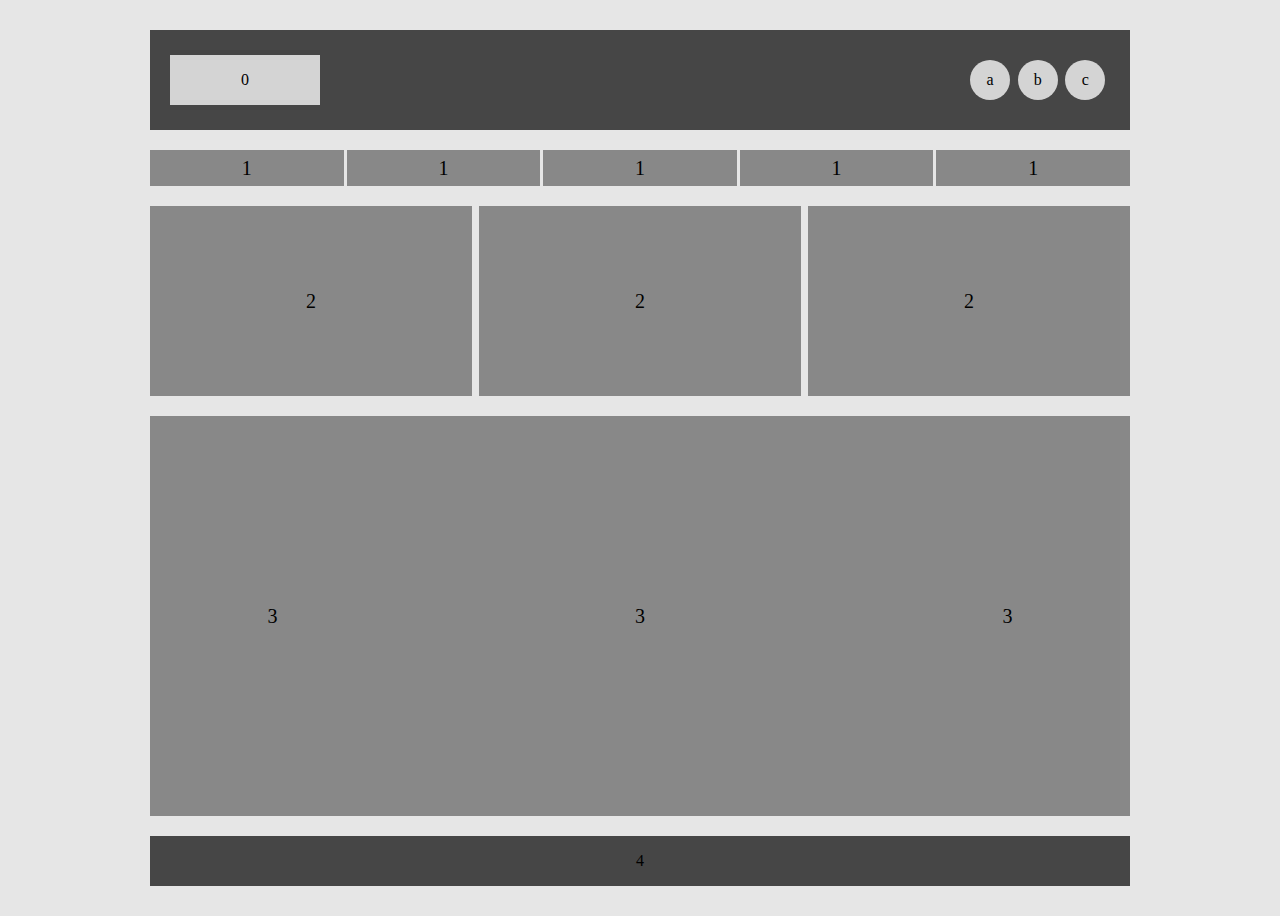
==== index.html @ be33dc31 "first comit" ====
<!DOCTYPE html>
<html lang="en">

<head>
    <meta charset="utf-8">
    <link rel="stylesheet" href="styles.css">
    <title>Wireframe</title>
</head>

<body>
   <div class="container">
       <header>
           <div id="element1">0</div>
           <div id="element2">
            <div>a</div>
            <div>b</div>
            <div>c</div>
           </div>
       </header>
       <nav>
            <div class="gridNav">
                <div>1</div>
                <div>1</div>
                <div>1</div>
                <div>1</div>
                <div>1</div>
            </div>
       </nav>
       <article>
           <div class="gridArticle">
                <section>
                    <div id=element3>
                        <div>2</div>
                        <div>2</div>
                        <div>2</div>
                    </div>
                </section>
                <section>
                    <div id=element4>
                        <div>3</div>
                        <div id="colmed">3</div>
                        <div>3</div>
                    </div>
                </section>
           </div>
       </article>
       <footer>
            <div id=element5>4</div>            
       </footer>
   </div>
</body>
</html>
---- styles.css ----
body {
    margin: 10px;
    padding: 0px;
    background-color: rgb(230, 230, 230);
}

.container {
    margin: auto;
    max-width: 1000px;
    padding: 10px;
    background-color: rgb(230, 230, 230);
}

header {
    display: grid;
    grid-template-columns: 50% 50%;
    background-color: rgb(70, 70, 70);
    height: 100px;
    width: auto;
    margin: 10px;
    margin-bottom: 20px;
    align-items: center;
}

#element1 {
    text-align: center;
    margin-left: 20px;
    width: 150px;
    height: 50px;
    background-color: rgb(212, 212, 212);
    display: grid;
    align-items: center;
}

#element2 {
    text-align: center;
    margin-right: 20px;
    margin-left: 330px;
    height: 40px;
    display: grid;
    grid-template-columns: repeat(3, 1fr);
    grid-column-gap: 3px;
}

#element2 > div {
    background-color: rgb(212, 212, 212);
    width: 40px;
    height: 40px;
    border-radius: 40px;
    display: grid;
    align-items: center;
}

.gridNav {
    display: grid;
    grid-column-gap: 3px;
    grid-template-columns: repeat(5, 1fr);
    height: 4vh;
    width: auto;
    margin: 10px;
    margin-bottom: 20px;
}

.gridNav > div {
    display: grid;
    background-color: rgb(136, 136, 136);
    justify-content: center;
    font-size: 20px;
    align-items: center;
}

.gridArticle {
    display: grid;
    grid-row-gap: 10px;
    grid-template-rows: 200px 400px; 
    width: auto;
    margin: 10px;
    margin-bottom: 20px;
}

#element3 {
    display: grid;
    grid-column-gap: 7px;
    grid-template-columns: repeat(3, 1fr); 
    width: auto;
    margin: 0px;
    height: 200px;
}

#element3 > div {
    background-color: rgb(136, 136, 136);
    text-align: center;
    padding: 0px;
    font-size: 20px;
    margin-bottom: 10px;
    display: grid;
    align-items: center;
}

#element4 {
    display: grid;
    grid-template-columns: 25% 50% 25%; 
    width: auto;
    margin: 0px;
    height: 400px;
}

#element4 > div {
    background-color: rgb(136, 136, 136);
    padding: 0px;
    font-size: 20px;
    text-align: center;
    display: grid;
    align-items: center;
}

#colmed {
    background-color: rgb(70, 70, 70);
}

footer {
    background-color: rgb(70, 70, 70);
    height: 50px;
    width: auto;
    margin: 10px;
    text-align: center;
    display: grid;
    align-items: center;
}
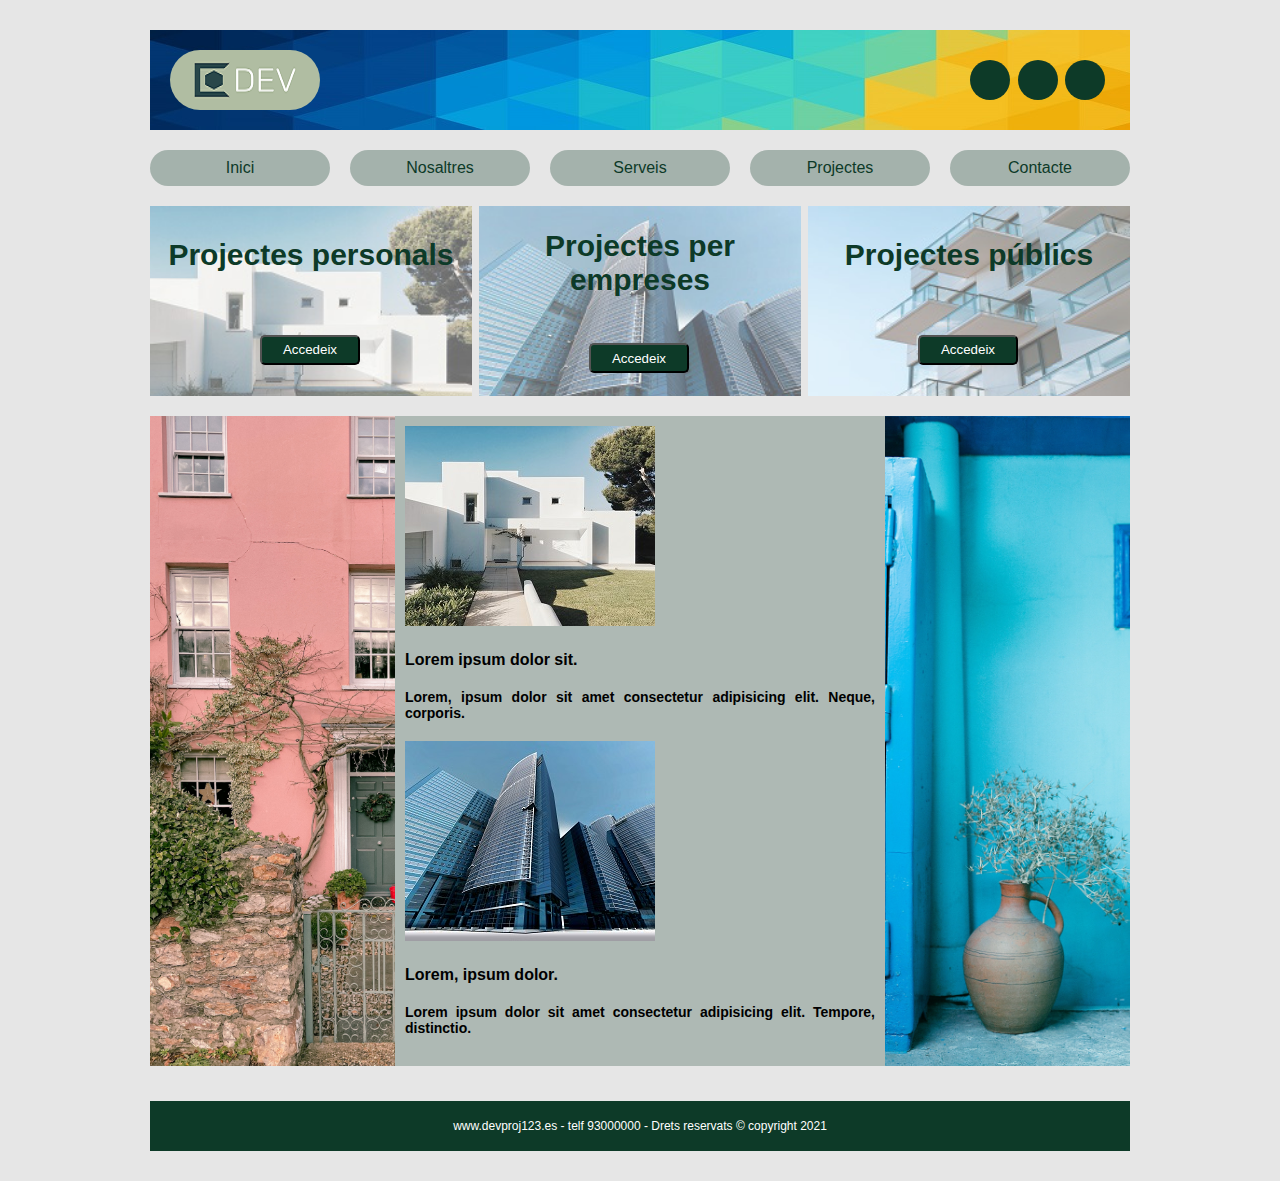
==== commit 71f35d36: "elementos rellenados y linkeados" ====
--- a/index.html
+++ b/index.html
@@ -4,48 +4,60 @@
 <head>
     <meta charset="utf-8">
     <link rel="stylesheet" href="styles.css">
+    <link rel="stylesheet" href="https://fonts.googleapis.com/css?family=Sofia">
+	<link rel="stylesheet" href="https://use.fontawesome.com/releases/v5.8.1/css/all.css" integrity="sha384-50oBUHEmvpQ+1lW4y57PTFmhCaXp0ML5d60M1M7uH2+nqUivzIebhndOJK28anvf" crossorigin="anonymous">
+
     <title>Wireframe</title>
 </head>
 
 <body>
    <div class="container">
        <header>
-           <div id="element1">0</div>
+           <div id="element1"></div>
            <div id="element2">
-            <div>a</div>
-            <div>b</div>
-            <div>c</div>
+               <a href="#" class="facebook"><i class="fab fa-facebook-f"></i></a>
+                <a href="#" class="instagram"><i class="fab fa-instagram"></i></a>
+                <a href="#" class="twitter"><i class="fab fa-twitter"></i></a>
            </div>
        </header>
        <nav>
-            <div class="gridNav">
-                <div>1</div>
-                <div>1</div>
-                <div>1</div>
-                <div>1</div>
-                <div>1</div>
+            <div id="gridNav">
+                <a href="#">Inici</a>
+                <a href="#">Nosaltres</a>
+                <a href="#">Serveis</a>
+                <a href="#">Projectes</a>
+                <a href="#">Contacte</a>
             </div>
        </nav>
        <article>
            <div class="gridArticle">
                 <section>
                     <div id=element3>
-                        <div>2</div>
-                        <div>2</div>
-                        <div>2</div>
+                        <div class="p1">Projectes personals<button class="b1">Accedeix</button></div>
+                        <div class="p2">Projectes per empreses<button class="b1">Accedeix</button></div>
+                        <div class="p3">Projectes públics<button class="b1">Accedeix</button></div>
                     </div>
                 </section>
                 <section>
                     <div id=element4>
-                        <div>3</div>
-                        <div id="colmed">3</div>
-                        <div>3</div>
+                        <div id="colini"></div>
+                        <div id="colmed">
+                            <div><img src="img/12.jpg">
+                                <p><h1>Lorem ipsum dolor sit.</h1></p>
+                                <p><h2>Lorem, ipsum dolor sit amet consectetur adipisicing elit. Neque, corporis.</h2></p>
+                            </div> 
+                            <div><img src="img/14.jpg">
+                                <p><h1>Lorem, ipsum dolor.</h1></p>
+                                <p><h2>Lorem ipsum dolor sit amet consectetur adipisicing elit. Tempore, distinctio.</h2></p>
+                            </div>     
+                        </div>
+                        <div id="colfin"></div>
                     </div>
                 </section>
            </div>
        </article>
        <footer>
-            <div id=element5>4</div>            
+            <div id=element5>www.devproj123.es - telf 93000000 - Drets reservats &#169; copyright 2021</div>            
        </footer>
    </div>
 </body>
--- a/styles.css
+++ b/styles.css
@@ -14,7 +14,7 @@
 header {
     display: grid;
     grid-template-columns: 50% 50%;
-    background-color: rgb(70, 70, 70);
+    background: url("logo/cabecera.jpg");
     height: 100px;
     width: auto;
     margin: 10px;
@@ -26,10 +26,11 @@
     text-align: center;
     margin-left: 20px;
     width: 150px;
-    height: 50px;
-    background-color: rgb(212, 212, 212);
-    display: grid;
-    align-items: center;
+    height: 60px;
+    background: url("logo/coverRS.png");
+    display: grid;
+    align-items: center;
+    border-radius: 50px;
 }
 
 #element2 {
@@ -40,20 +41,31 @@
     display: grid;
     grid-template-columns: repeat(3, 1fr);
     grid-column-gap: 3px;
-}
-
-#element2 > div {
-    background-color: rgb(212, 212, 212);
+    align-content: right;
+
+
+}
+
+#element2 > a {
+    background-color: rgb(13, 58, 40);
     width: 40px;
     height: 40px;
     border-radius: 40px;
     display: grid;
-    align-items: center;
-}
-
-.gridNav {
-    display: grid;
-    grid-column-gap: 3px;
+    color: white;
+    align-items: center;
+    text-decoration: none;
+}
+
+#element2 > a:hover{
+    transform: translateY(-2px) scale(1.03);
+    background-color: rgb(13, 58, 40, 0.3);
+    color: rgb(13, 58, 40);
+
+}
+#gridNav {
+    display: grid;
+    grid-column-gap: 20px;
     grid-template-columns: repeat(5, 1fr);
     height: 4vh;
     width: auto;
@@ -61,21 +73,32 @@
     margin-bottom: 20px;
 }
 
-.gridNav > div {
-    display: grid;
-    background-color: rgb(136, 136, 136);
+#gridNav > a {
+    display: grid;
+    background-color: rgb(13, 58, 40, 0.3);
     justify-content: center;
     font-size: 20px;
     align-items: center;
+    color: rgb(13, 58, 40);
+    font-family: 'Arial Narrow', Arial, 'Franklin Gothic Medium', sans-serif;
+    font-size: medium;
+    text-decoration: none;
+    border-radius: 50px;
+}
+
+#gridNav > a:hover {
+    background-color: rgb(13, 58, 40);
+    color: white;
 }
 
 .gridArticle {
     display: grid;
     grid-row-gap: 10px;
-    grid-template-rows: 200px 400px; 
+    grid-template-rows: 200px 665px; 
     width: auto;
     margin: 10px;
     margin-bottom: 20px;
+
 }
 
 #element3 {
@@ -88,14 +111,60 @@
 }
 
 #element3 > div {
-    background-color: rgb(136, 136, 136);
     text-align: center;
     padding: 0px;
     font-size: 20px;
     margin-bottom: 10px;
     display: grid;
     align-items: center;
-}
+    
+
+}
+
+#element3 > .p1 {
+    background: url("img/12b.jpg");
+    background-size: cover;
+    font-family: 'Arial Narrow', Arial, 'Franklin Gothic Medium', sans-serif;
+    color: rgb(13, 58, 40);
+    font-size: 30px;
+    font-weight: bold;
+}
+
+#element3 > .p2 {
+    background: url("img/14b.jpg");
+    background-size: cover;
+    font-family: 'Arial Narrow', Arial, 'Franklin Gothic Medium', sans-serif;
+    color: rgb(13, 58, 40);
+    font-size: 30px;
+    font-weight: bold;
+
+}
+
+#element3 > .p3 {
+    background: url("img/16b.jpg");
+    background-size: cover;
+    font-family: 'Arial Narrow', Arial, 'Franklin Gothic Medium', sans-serif;
+    color: rgb(13, 58, 40);
+    font-size: 30px;
+    font-weight: bold;
+}
+
+.b1 {
+    background-color: rgb(13, 58, 40);
+    color: white;
+    width: 100px;
+    font-family: Arial, 'Arial Narrow', 'Franklin Gothic Medium', sans-serif;
+    border-radius: 5px;
+    height: 30px;
+    margin-left: 110px;
+    -webkit-text-stroke: 0px;
+}
+
+.b1:hover {
+    background-color: rgb(174, 185, 180) ;
+    color: rgb(13, 58, 40);
+}
+
 
 #element4 {
     display: grid;
@@ -103,27 +172,58 @@
     width: auto;
     margin: 0px;
     height: 400px;
+    
 }
 
 #element4 > div {
-    background-color: rgb(136, 136, 136);
     padding: 0px;
     font-size: 20px;
-    text-align: center;
-    display: grid;
-    align-items: center;
+    text-align: justify;
+    display: grid;
+    align-items: center;
+    padding: 10px;
+    font-family: Arial, 'Arial Narrow', 'Franklin Gothic Medium', sans-serif;
+}
+
+#colini {
+    background: url("img/15.jpg");
+    background-size: cover;
 }
 
 #colmed {
-    background-color: rgb(70, 70, 70);
+    background-color: rgb(174, 185, 180);
+    display: grid;
+    grid-template-rows: 50% 50%;
+    text-align: justify;
+    padding-top: 20px;
+}
+
+h1 {
+    font-size: 16px;
+    font-family: Arial, 'Arial Narrow', 'Franklin Gothic Medium', sans-serif;
+
+}
+
+h2 {
+    font-size: 14px;
+    font-family: 'Arial Narrow', 'Franklin Gothic Medium', sans-serif;
+
+}
+
+#colfin {
+    background: url("img/17.jpg");
+    background-size: cover;
 }
 
 footer {
-    background-color: rgb(70, 70, 70);
+    background-color: rgb(13, 58, 40);
     height: 50px;
     width: auto;
     margin: 10px;
     text-align: center;
     display: grid;
     align-items: center;
+    color: white;
+    font-family: Arial, 'Arial Narrow', 'Franklin Gothic Medium', sans-serif;
+    font-size: 12px;
 }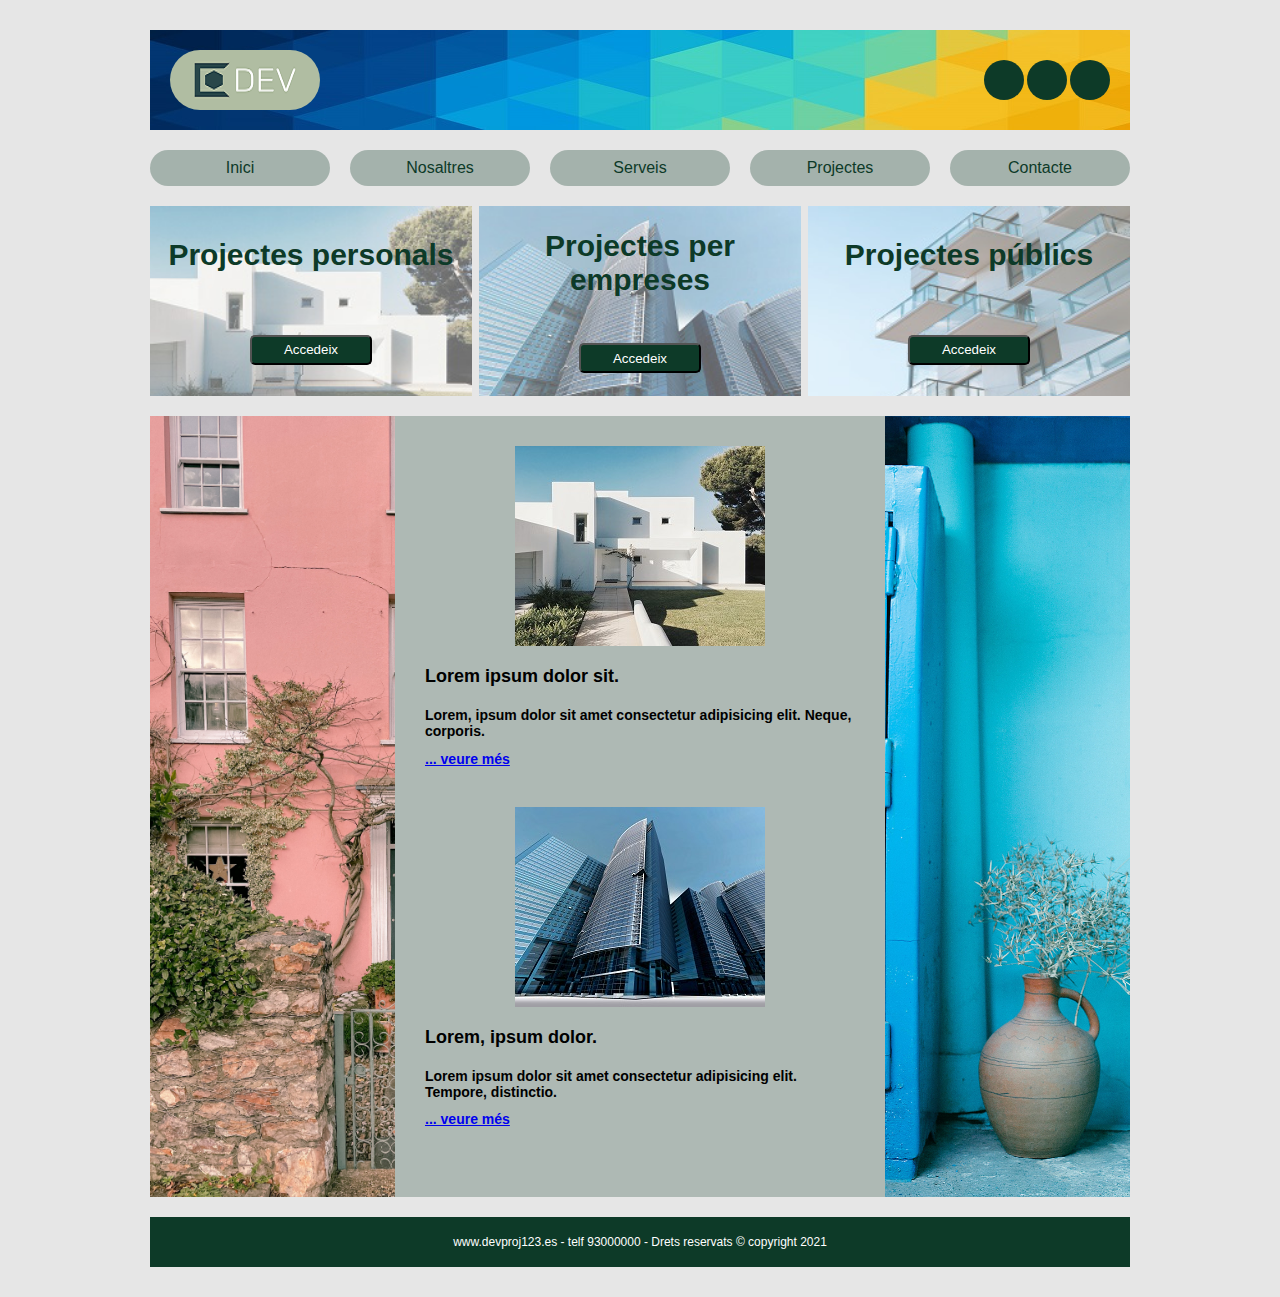
==== commit 34be60b2: "responsive hecho" ====
--- a/index.html
+++ b/index.html
@@ -42,13 +42,13 @@
                     <div id=element4>
                         <div id="colini"></div>
                         <div id="colmed">
-                            <div><img src="img/12.jpg">
+                            <div><img id="img" src="img/12.jpg">
                                 <p><h1>Lorem ipsum dolor sit.</h1></p>
-                                <p><h2>Lorem, ipsum dolor sit amet consectetur adipisicing elit. Neque, corporis.</h2></p>
+                                <p><h2>Lorem, ipsum dolor sit amet consectetur adipisicing elit. Neque, corporis.</h2><h2><a href="#" id="mes">... veure més</a></h2></p>
                             </div> 
                             <div><img src="img/14.jpg">
                                 <p><h1>Lorem, ipsum dolor.</h1></p>
-                                <p><h2>Lorem ipsum dolor sit amet consectetur adipisicing elit. Tempore, distinctio.</h2></p>
+                                <p><h2>Lorem ipsum dolor sit amet consectetur adipisicing elit. Tempore, distinctio.</h2><h2><a href="#" id="mes">... veure més</a></h2></p>
                             </div>     
                         </div>
                         <div id="colfin"></div>
--- a/styles.css
+++ b/styles.css
@@ -2,6 +2,7 @@
     margin: 10px;
     padding: 0px;
     background-color: rgb(230, 230, 230);
+    justify-content:center;
 }
 
 .container {
@@ -20,6 +21,7 @@
     margin: 10px;
     margin-bottom: 20px;
     align-items: center;
+    min-width: 360px;
 }
 
 #element1 {
@@ -36,7 +38,7 @@
 #element2 {
     text-align: center;
     margin-right: 20px;
-    margin-left: 330px;
+    margin-left: auto;
     height: 40px;
     display: grid;
     grid-template-columns: repeat(3, 1fr);
@@ -71,6 +73,7 @@
     width: auto;
     margin: 10px;
     margin-bottom: 20px;
+    min-width: 360px;
 }
 
 #gridNav > a {
@@ -94,7 +97,7 @@
 .gridArticle {
     display: grid;
     grid-row-gap: 10px;
-    grid-template-rows: 200px 665px; 
+    grid-template-rows: auto auto; 
     width: auto;
     margin: 10px;
     margin-bottom: 20px;
@@ -117,8 +120,6 @@
     margin-bottom: 10px;
     display: grid;
     align-items: center;
-    
-
 }
 
 #element3 > .p1 {
@@ -147,17 +148,20 @@
     color: rgb(13, 58, 40);
     font-size: 30px;
     font-weight: bold;
+
 }
 
 .b1 {
     background-color: rgb(13, 58, 40);
     color: white;
-    width: 100px;
+    width: auto;
     font-family: Arial, 'Arial Narrow', 'Franklin Gothic Medium', sans-serif;
     border-radius: 5px;
     height: 30px;
-    margin-left: 110px;
     -webkit-text-stroke: 0px;
+    text-align: center;
+    margin-left: 100px;
+    margin-right: 100px;
 }
 
 .b1:hover {
@@ -171,17 +175,16 @@
     grid-template-columns: 25% 50% 25%; 
     width: auto;
     margin: 0px;
-    height: 400px;
+    height: auto;
     
 }
 
 #element4 > div {
-    padding: 0px;
     font-size: 20px;
     text-align: justify;
     display: grid;
     align-items: center;
-    padding: 10px;
+    padding: 30px;
     font-family: Arial, 'Arial Narrow', 'Franklin Gothic Medium', sans-serif;
 }
 
@@ -192,14 +195,23 @@
 
 #colmed {
     background-color: rgb(174, 185, 180);
-    display: grid;
-    grid-template-rows: 50% 50%;
     text-align: justify;
-    padding-top: 20px;
+    line-height: auto;
+}
+
+#colmed > div {
+    margin-bottom: 20px;
+    text-align: left;
+}
+
+img {
+    display: block;
+    margin-left: auto;
+    margin-right: auto; 
 }
 
 h1 {
-    font-size: 16px;
+    font-size: 18px;
     font-family: Arial, 'Arial Narrow', 'Franklin Gothic Medium', sans-serif;
 
 }
@@ -226,4 +238,27 @@
     color: white;
     font-family: Arial, 'Arial Narrow', 'Franklin Gothic Medium', sans-serif;
     font-size: 12px;
+}
+
+@media (max-width: 768px) {
+    
+    #gridNav {
+        display: grid;
+        grid-column-gap: 10px;
+        grid-template-columns: repeat(1, 1fr);
+        height: auto;
+    }
+
+    #gridNav > a {
+        margin: 3px;
+    }
+    
+    #element3 {
+        display: grid;
+        grid-column-gap: 7px;
+        grid-template-columns: repeat(1, 1fr); 
+        width: auto;
+        margin: 0px;
+        height: auto;
+    }
 }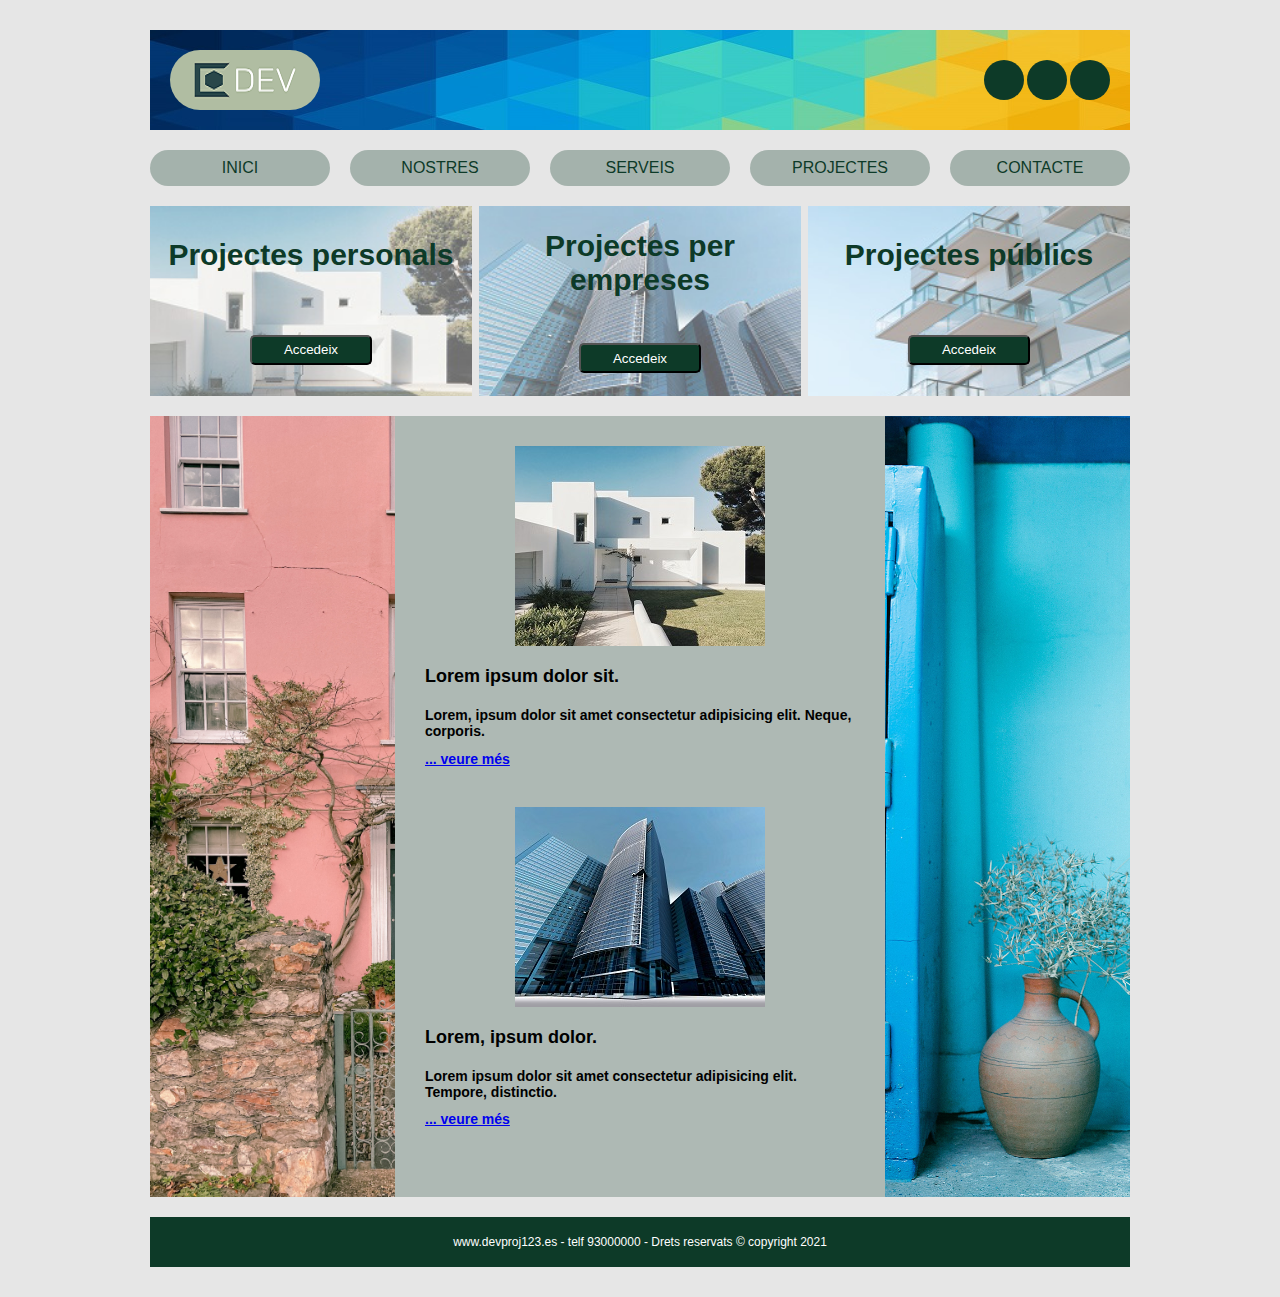
==== commit a2bb92fd: "prueba actualiz netlify" ====
--- a/index.html
+++ b/index.html
@@ -22,11 +22,11 @@
        </header>
        <nav>
             <div id="gridNav">
-                <a href="#">Inici</a>
-                <a href="#">Nosaltres</a>
-                <a href="#">Serveis</a>
-                <a href="#">Projectes</a>
-                <a href="#">Contacte</a>
+                <a href="#">INICI</a>
+                <a href="#">NOSTRES</a>
+                <a href="#">SERVEIS</a>
+                <a href="projectes.html">PROJECTES</a>
+                <a href="contacte.html">CONTACTE</a>
             </div>
        </nav>
        <article>
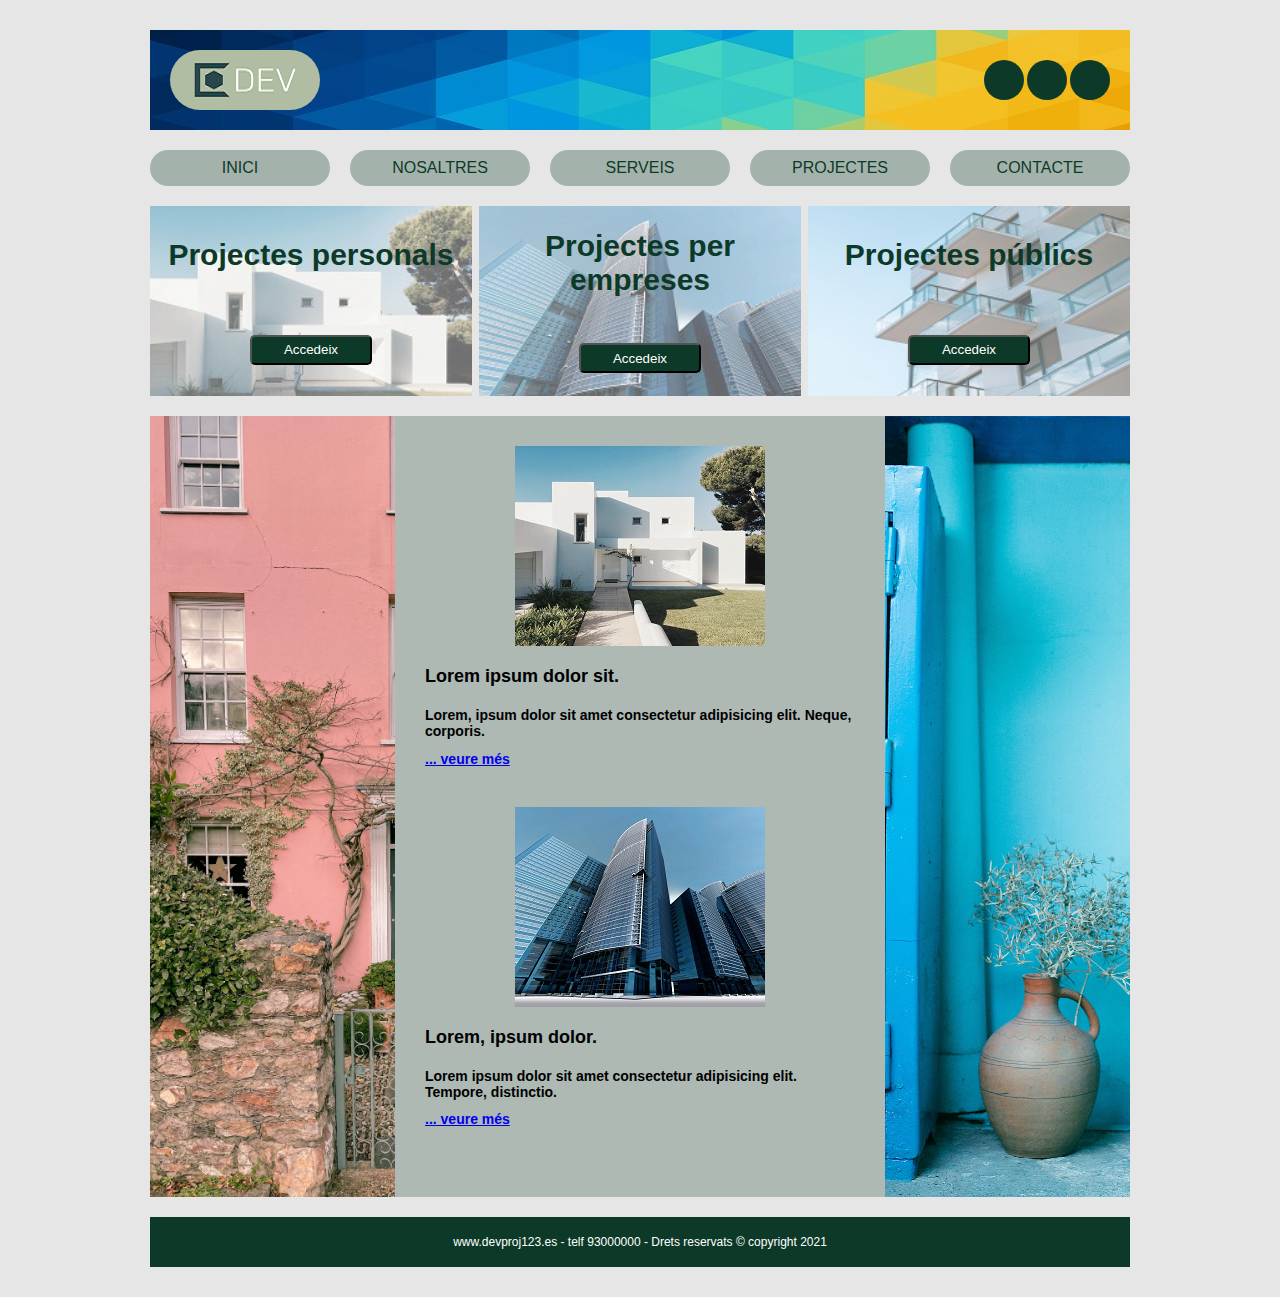
==== commit e8a0d448: "prueba actualiz netlify ok" ====
--- a/index.html
+++ b/index.html
@@ -23,7 +23,7 @@
        <nav>
             <div id="gridNav">
                 <a href="#">INICI</a>
-                <a href="#">NOSTRES</a>
+                <a href="#">NOSALTRES</a>
                 <a href="#">SERVEIS</a>
                 <a href="projectes.html">PROJECTES</a>
                 <a href="contacte.html">CONTACTE</a>
